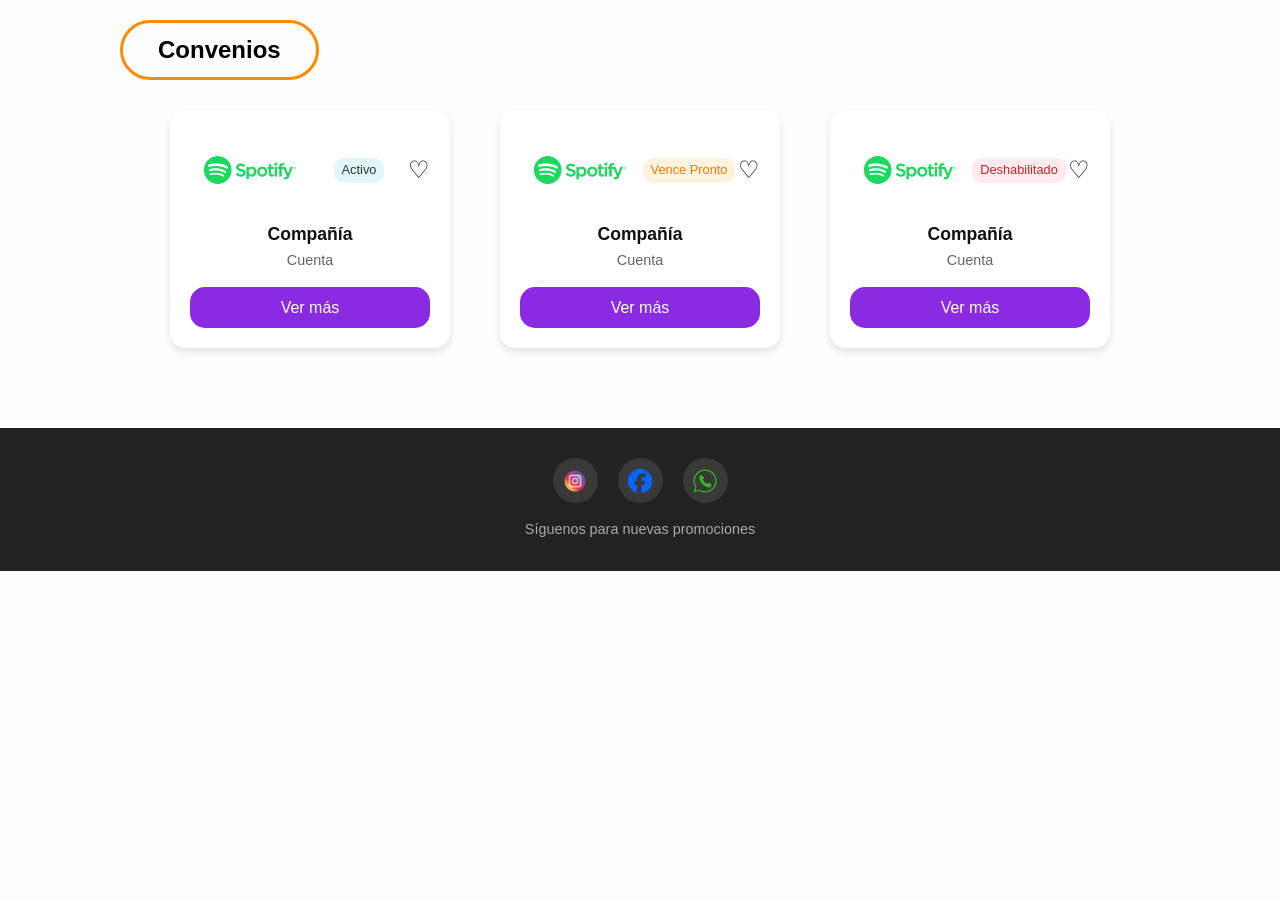
==== index.html @ 8d198040 "Estilos de convenios, tarjetas y footer" ====
<!DOCTYPE html>
<html lang="es">
<head>
  <meta charset="UTF-8">
  <meta name="viewport" content="width=device-width, initial-scale=1.0">
  <title>U-Subscriptions</title>
  <link rel="stylesheet" href="css/style.css">
</head>
<body>
    <main>

        <section class="convenios">
            <h2>Convenios</h2>

                <div class="lista-convenios">

                    <article class="tarjeta-convenio">
                        <div class="cabecera-tarjeta">
                            <img src="images/Spotify-Logo.wine.webp" alt="Spotify">
                            <span class="estado">Activo</span>
                            <button class="favorito">♡</button>
                        </div>
                        <p>Compañía</p>
                        <p>Cuenta</p>
                        <a href="#" class="boton-ver-mas">Ver más</a>
                    </article>

                    <article class="tarjeta-convenio">
                        <div class="cabecera-tarjeta">
                            <img src="images/Spotify-Logo.wine.webp" alt="Spotify">
                            <span class="estado" style="background: #fff3e0; color: #f57c00;">Vence Pronto</span>
                            <button class="favorito">♡</button>
                        </div>
                        <p>Compañía</p>
                        <p>Cuenta</p>
                        <a href="#" class="boton-ver-mas">Ver más</a>
                    </article>

            <!-- Tercera tarjeta añadida -->
                    <article class="tarjeta-convenio">
                        <div class="cabecera-tarjeta">
                            <img src="images/Spotify-Logo.wine.webp" alt="Spotify">
                            <span class="estado" style="background: #ffebee; color: #c62828;">Deshabilitado</span>
                            <button class="favorito">♡</button>
                        </div>
                        <p>Compañía</p>
                        <p>Cuenta</p>
                        <a href="#" class="boton-ver-mas">Ver más</a>
                    </article>

                 </div>
        </section>

    </main>

    <footer class="site-footer">
      <div class="social-icons">
        <a href="#" aria-label="Instagram">
          <img src="images/—Pngtree—instagram logo icon vector_3588821.png" alt="Instagram" width="24" height="24">
        </a>
        <a href="#" aria-label="Facebook">
          <img src="images/facebook-circle-logo-png.webp" alt="Facebook" width="24" height="24">
        </a>
        <a href="#" aria-label="WhatsApp">
          <img src="images/—Pngtree—whatsapp mobile app icon vector_8704828.png" alt="WhatsApp" width="24" height="24">
        </a>
      </div>
      <p class="footer-text">Síguenos para nuevas promociones</p>
    </footer>
<!-- ... resto de tu código ... -->

<script>
    document.querySelectorAll('.favorito').forEach(boton => {
        boton.addEventListener('click', function() {
            // Alternar entre corazón vacío y lleno
            if (this.innerText === '♡') {
                this.innerText = '♥';
                this.style.color = '#e91e63'; // Color rosa/rojo
            } else {
                this.innerText = '♡';
                this.style.color = 'black'; // Vuelve al color original
            }
        });
    });
</script>
</body>
</html>
---- css/style.css ----
* {
    margin: 0;
    padding: 0;
    box-sizing: border-box;
}

body {
    font-family: 'Segoe UI', Tahoma, Geneva, Verdana, sans-serif;
    background-color: #fdfdfd;
    color: #333;
    line-height: 1.6;
}

.convenios {
    max-width: 1100px;  
    margin: 0 auto;     
    padding: 20px 20px;
}

.convenios h2 {
    background: transparent;          
    color: #000;                      
    border: 3px solid #ff8c00;        
    display: inline-block;
    padding: 8px 35px;
    border-radius: 30px;              
    margin-bottom: 30px;
    margin-left: 10px;
    font-size: 1.5em;
    font-weight: bold;
}

.lista-convenios {
    display: flex;
    justify-content: center;
    gap: 50px;
    flex-wrap: wrap;
    padding: 0;
}

.tarjeta-convenio {
    background: #fff;
    padding: 20px;
    border-radius: 15px;
    box-shadow: 0 4px 6px rgba(0,0,0,0.1);
    width: 280px;            
    text-align: center;
    transition: transform 0.3s ease, box-shadow 0.3s ease;
}

.tarjeta-convenio:hover {
    transform: translateY(-5px);
    box-shadow: 0 8px 12px rgba(0,0,0,0.15);
}

.cabecera-tarjeta {
    display: flex;
    justify-content: space-between;
    align-items: center;
    margin-bottom: 10px;
}

.cabecera-tarjeta img {
    height: 30px;
}

.estado {
    font-size: 0.8em;
    padding: 2px 8px;
    border-radius: 10px;
    background: #e0f7fa;
}

.favorito {
    background: none;
    border: none;
    cursor: pointer;
    font-size: 1.5em; 
    transition: transform 0.2s ease, color 0.2s ease;
    outline: none;
}

.favorito:hover {
    transform: scale(1.2);
}

.boton-ver-mas {
    display: block;
    margin-top: 15px;
    background: #8a2be2;
    color: #fff;
    padding: 8px;
    border-radius: 15px;
    text-decoration: none;
    transition: background 0.3s ease;
}

.boton-ver-mas:hover {
    background: #6a1b9a;
}

.tarjeta-convenio .cabecera-tarjeta img {
    height: 80px !important;
    width: auto !important;
    max-width: 120px !important;
}

.convenios-botones {
    display: flex;
    gap: 10px;
    margin-bottom: 15px;
}

.convenios-botones button {
    background: #f0f0f0;
    border: none;
    padding: 6px 12px;
    border-radius: 10px;
    cursor: pointer;
    font-size: 0.9em;
    transition: background 0.2s;
}

.convenios-botones button:hover {
    background: #e0e0e0;
}

.convenios-contenido img {
    width: 100%;
    height: 120px;
    object-fit: cover;
    border-radius: 10px;
    margin-bottom: 10px;
    background: #f9f9f9;
}

.site-footer {
    background: #222;
    color: #fff;
    text-align: center;
    padding: 30px 20px;
    margin-top: 60px;
}

.social-icons {
    display: flex;
    justify-content: center;
    gap: 20px;
    margin-bottom: 15px;
}

.social-icons a {
    background: rgba(255, 255, 255, 0.1);
    width: 45px;
    height: 45px;
    border-radius: 50%;
    display: flex;
    align-items: center;
    justify-content: center;
    transition: background 0.3s ease, transform 0.2s ease;
}

.social-icons a:hover {
    background: #8a2be2;
    transform: translateY(-3px);
}

.social-icons img {
    width: 24px;
    height: 24px;
}

.footer-text {
    color: #aaa;
    font-size: 0.9em;
}

.tarjeta-convenio p:nth-of-type(1) {
    font-weight: 700;       
    font-size: 1.1em;       
    color: #111;            
    margin-top: 10px;
}

.tarjeta-convenio p:nth-of-type(2) {
    font-weight: 400;      
    font-size: 0.9em;       
    color: #666;            
    margin-bottom: 15px;
}
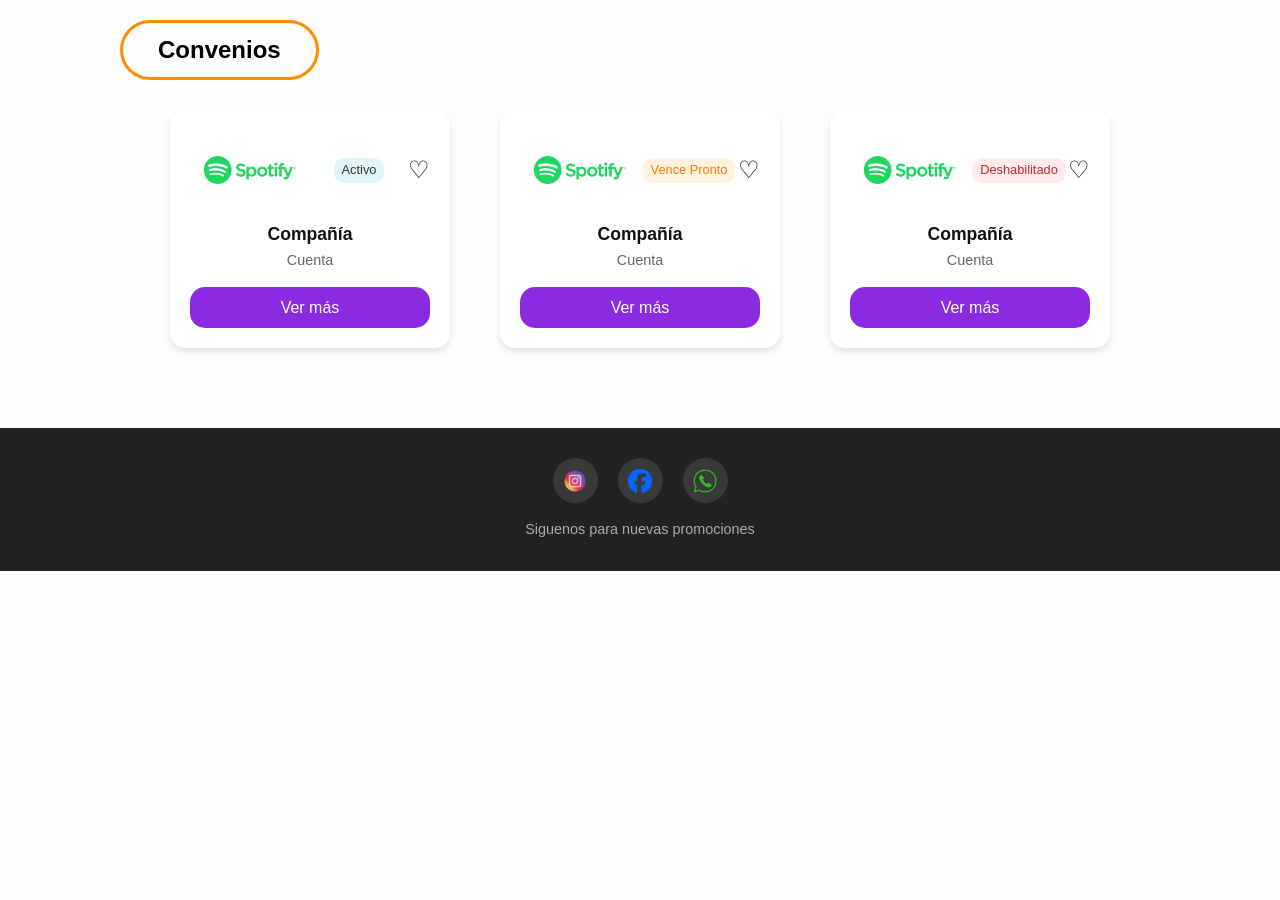
==== commit 57632f60: "Actualiza estilos de convenios, tarjetas y footer" ====
--- a/index.html
+++ b/index.html
@@ -65,20 +65,18 @@
           <img src="images/—Pngtree—whatsapp mobile app icon vector_8704828.png" alt="WhatsApp" width="24" height="24">
         </a>
       </div>
-      <p class="footer-text">Síguenos para nuevas promociones</p>
+      <p class="footer-text">Siguenos para nuevas promociones</p>
     </footer>
-<!-- ... resto de tu código ... -->
 
 <script>
     document.querySelectorAll('.favorito').forEach(boton => {
         boton.addEventListener('click', function() {
-            // Alternar entre corazón vacío y lleno
             if (this.innerText === '♡') {
                 this.innerText = '♥';
-                this.style.color = '#e91e63'; // Color rosa/rojo
+                this.style.color = '#e91e63'; 
             } else {
                 this.innerText = '♡';
-                this.style.color = 'black'; // Vuelve al color original
+                this.style.color = 'black'; 
             }
         });
     });
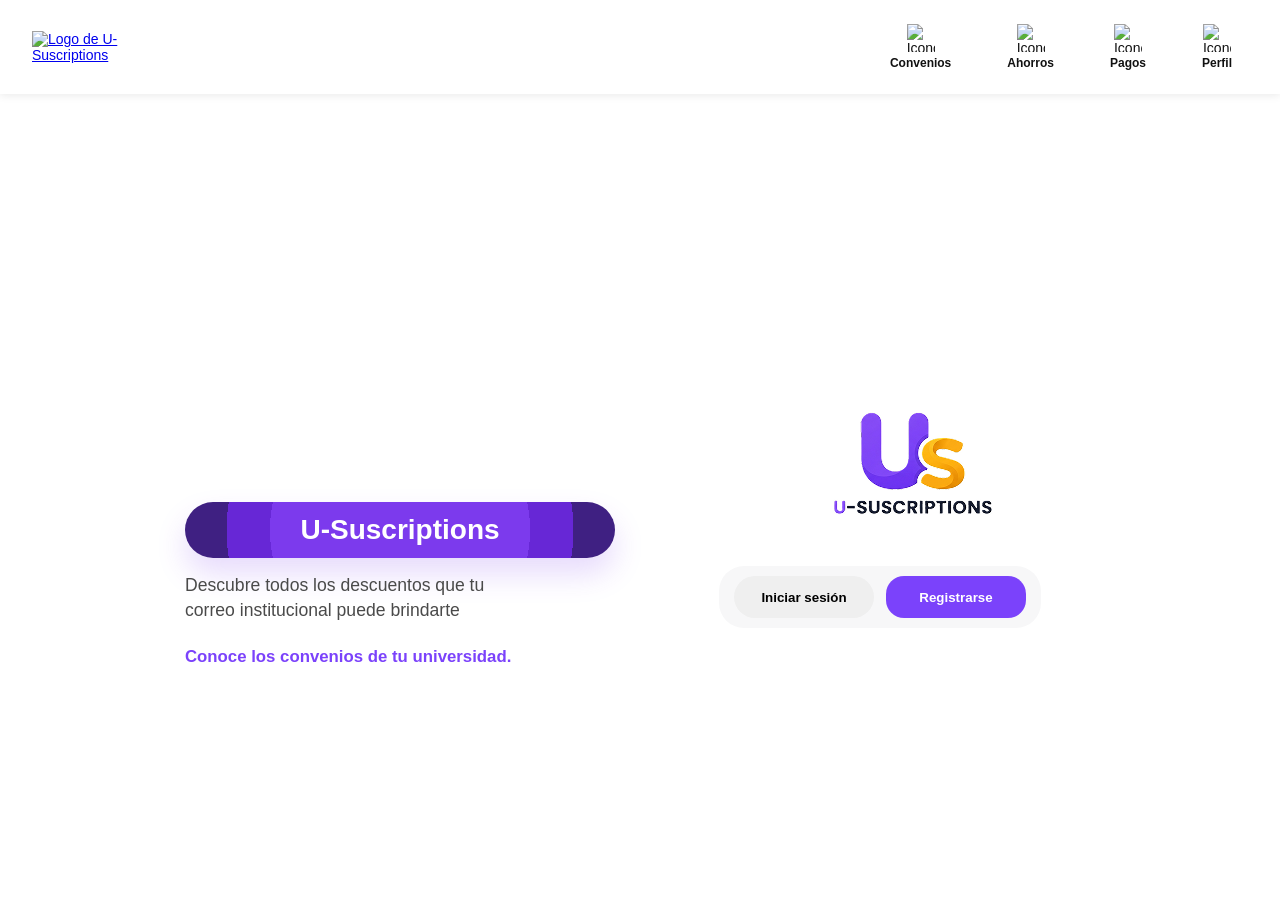
==== commit 40e909e4: "correccion de archivo login a index para despliegue correcto" ====
--- a/index.html
+++ b/index.html
@@ -1,85 +1,244 @@
 <!DOCTYPE html>
 <html lang="es">
 <head>
-  <meta charset="UTF-8">
-  <meta name="viewport" content="width=device-width, initial-scale=1.0">
-  <title>U-Subscriptions</title>
-  <link rel="stylesheet" href="css/style.css">
+    <meta charset="UTF-8">
+    <meta name="viewport" content="width=device-width, initial-scale=1.0">
+    <title>U-Subscriptions - Inicio</title>
+    <link rel="preconnect" href="https://fonts.googleapis.com">
+    <link rel="preconnect" href="https://fonts.gstatic.com" crossorigin>
+    <link href="https://fonts.googleapis.com/css2?family=Outfit:wght@400;500;600;700&display=swap" rel="stylesheet">
+    <link rel="stylesheet" href="https://cdnjs.cloudflare.com/ajax/libs/font-awesome/6.5.1/css/all.min.css">
+    <link rel="stylesheet" href="css/components.css">
+    <link rel="stylesheet" href="css/login.css">
 </head>
 <body>
-    <main>
-
-        <section class="convenios">
-            <h2>Convenios</h2>
-
-                <div class="lista-convenios">
-
-                    <article class="tarjeta-convenio">
-                        <div class="cabecera-tarjeta">
-                            <img src="images/Spotify-Logo.wine.webp" alt="Spotify">
-                            <span class="estado">Activo</span>
-                            <button class="favorito">♡</button>
+
+    <header>
+        <div class="logo">
+        <a href="index.html">
+        <img src="images/logo.png" alt="Logo de U-Suscriptions">
+        </a>
+    </div>
+
+        <nav aria-label="Navegación principal">
+        <ul>
+            <li>
+            <a href="pages/buscar-convenios.html">
+                <img src="images/iconos/icono-buscar.png" alt="Icono de convenios">
+                <span>Convenios</span>
+            </a>
+            </li>
+
+            <li>
+            <a href="pages/panel_ahorro.html">
+                <img src="images/iconos/icono-ahorro.png" alt="Icono de ahorros">
+                <span>Ahorros</span>
+            </a>
+            </li>
+            <li>
+            <a href="pages/pagos.html">
+                <img src="images/iconos/icono-pagos.png" alt="Icono de pagos">
+                <span>Pagos</span>
+            </a>
+            </li>
+            <li>
+            <a href="pages/perfil.html">
+                <img src="images/iconos/icono-perfil.png" alt="Icono de perfil">
+                <span>Perfil</span>
+            </a>
+            </li>
+        </ul>
+        </nav>
+    </header>
+
+
+    <main class="hero-container" id="heroContainer">
+        
+        <div class="animated-logo-wrapper" id="animatedLogo">
+            <img src="images/u-subs-logo 1.png" alt="U-Subscriptions Logo" class="moving-logo">
+        </div>
+
+        <section class="hero-left">
+            <div class="logo-placeholder-left"></div> 
+            <h1>U-Suscriptions</h1>
+            <p class="hero-description">
+                Descubre todos los descuentos que tu correo institucional puede brindarte
+            </p>
+            <p class="hero-highlight">
+                Conoce los convenios de tu universidad.
+            </p>
+        </section>
+
+        <section class="hero-right">
+            
+            <div class="initial-actions" id="initialActions">
+                <div class="logo-placeholder-right"></div> 
+                <div class="actions-pill-container">
+                    <button type="button"  id="btnShowLogin">Iniciar sesión</button>
+                    <button type="button" class="btn-solid-purple" id="btnShowRegister">Registrarse</button>
+                </div>
+            </div>
+
+            <div class="form-card hidden" id="loginFormCard">
+                <div class="card-header">
+                    <h2>Inicia Sesión</h2>
+                    <button type="button" class="btn-close close-to-initial" title="Volver">
+                        <i class="fa-solid fa-xmark"></i>
+                    </button>
+                </div>
+                <p class="subtitle">Ingresa tus datos para continuar</p>
+
+                <form action="#" method="POST" class="dynamic-form">
+                    <div class="form-group">
+                        <label for="login-email">Correo Institucional</label>
+                        <input type="email" id="login-email" placeholder="Ej. nombre@ejemplo.com" required>
+                    </div>
+
+                    <div class="form-group">
+                        <label for="login-password">Contraseña</label>
+                        <div class="input-password-wrapper">
+                            <input type="password" id="login-password" placeholder="••••••••" required>
+                            <i class="fa-regular fa-eye-slash toggle-password" data-target="login-password"></i>
                         </div>
-                        <p>Compañía</p>
-                        <p>Cuenta</p>
-                        <a href="#" class="boton-ver-mas">Ver más</a>
-                    </article>
-
-                    <article class="tarjeta-convenio">
-                        <div class="cabecera-tarjeta">
-                            <img src="images/Spotify-Logo.wine.webp" alt="Spotify">
-                            <span class="estado" style="background: #fff3e0; color: #f57c00;">Vence Pronto</span>
-                            <button class="favorito">♡</button>
+                    </div>
+
+                    <div class="switch-prompt">
+                        ¿No tienes una cuenta aún? <a href="#" id="linkToRegister">Regístrate</a>
+                    </div>
+
+                    <div class="form-action">
+                        <button type="submit" class="btn-submit">Entrar</button>
+                    </div>
+                </form>
+            </div>
+
+            <div class="form-card hidden" id="registerFormCard">
+                <div class="card-header">
+                    <h2>Crea tu Cuenta</h2>
+                    <button type="button" class="btn-close close-to-initial" title="Volver">
+                        <i class="fa-solid fa-xmark"></i>
+                    </button>
+                </div>
+                <p class="subtitle">Ingresa tus datos para comenzar</p>
+
+                <form action="#" method="POST" class="dynamic-form">
+                    
+                    <div class="form-group">
+                        <label for="fullname">Nombre y Apellido</label>
+                        <input type="text" id="fullname" placeholder="Ej. Maria Lopez">
+                    </div>
+
+                    <div class="form-group error" id="register-email-group">
+                        <label for="register-email">Correo Institucional</label>
+                        <input type="email" id="register-email" placeholder="Ej. nombre@ejemplo.com">
+                        <span class="error-text">
+                            <i class="fa-solid fa-circle-exclamation"></i> Este campo es obligatorio
+                        </span>
+                    </div>
+
+                    <div class="form-group">
+                        <label for="reg-password">Contraseña</label>
+                        <div class="input-password-wrapper">
+                            <input type="password" id="reg-password" placeholder="••••••••">
+                            <i class="fa-regular fa-eye-slash toggle-password" data-target="reg-password"></i>
                         </div>
-                        <p>Compañía</p>
-                        <p>Cuenta</p>
-                        <a href="#" class="boton-ver-mas">Ver más</a>
-                    </article>
-
-            <!-- Tercera tarjeta añadida -->
-                    <article class="tarjeta-convenio">
-                        <div class="cabecera-tarjeta">
-                            <img src="images/Spotify-Logo.wine.webp" alt="Spotify">
-                            <span class="estado" style="background: #ffebee; color: #c62828;">Deshabilitado</span>
-                            <button class="favorito">♡</button>
+                        <span class="field-hint">Mínimo 8 caracteres, incluya una mayúscula y un número</span>
+                    </div>
+
+                    <div class="form-group">
+                        <label for="confirm-password">Confirmar contraseña</label>
+                        <div class="input-password-wrapper">
+                            <input type="password" id="confirm-password" placeholder="••••••••">
+                            <i class="fa-regular fa-eye-slash toggle-password" data-target="confirm-password"></i>
                         </div>
-                        <p>Compañía</p>
-                        <p>Cuenta</p>
-                        <a href="#" class="boton-ver-mas">Ver más</a>
-                    </article>
-
-                 </div>
+                    </div>
+
+                    <div class="switch-prompt">
+                        ¿Ya tienes una cuenta? <a href="#" id="linkToLogin">Inicia Sesión</a>
+                    </div>
+
+                    <div class="form-action">
+                        <button type="submit" class="btn-submit">Crear Cuenta</button>
+                    </div>
+
+                </form>
+            </div>
+
         </section>
 
     </main>
 
-    <footer class="site-footer">
-      <div class="social-icons">
-        <a href="#" aria-label="Instagram">
-          <img src="images/—Pngtree—instagram logo icon vector_3588821.png" alt="Instagram" width="24" height="24">
-        </a>
-        <a href="#" aria-label="Facebook">
-          <img src="images/facebook-circle-logo-png.webp" alt="Facebook" width="24" height="24">
-        </a>
-        <a href="#" aria-label="WhatsApp">
-          <img src="images/—Pngtree—whatsapp mobile app icon vector_8704828.png" alt="WhatsApp" width="24" height="24">
-        </a>
-      </div>
-      <p class="footer-text">Siguenos para nuevas promociones</p>
-    </footer>
-
-<script>
-    document.querySelectorAll('.favorito').forEach(boton => {
-        boton.addEventListener('click', function() {
-            if (this.innerText === '♡') {
-                this.innerText = '♥';
-                this.style.color = '#e91e63'; 
-            } else {
-                this.innerText = '♡';
-                this.style.color = 'black'; 
+        <script>
+            const heroContainer = document.getElementById('heroContainer');
+            const initialActions = document.getElementById('initialActions');
+            const loginFormCard = document.getElementById('loginFormCard');
+            const registerFormCard = document.getElementById('registerFormCard');
+
+            const btnShowLogin = document.getElementById('btnShowLogin');
+            const btnShowRegister = document.getElementById('btnShowRegister');
+            const linkToRegister = document.getElementById('linkToRegister');
+            const linkToLogin = document.getElementById('linkToLogin');
+            const closeButtons = document.querySelectorAll('.close-to-initial');
+
+            const registerForm = registerFormCard.querySelector('form');
+
+            function openForm(formToShow) {
+                heroContainer.classList.add('shift-left');
+                initialActions.classList.add('hidden');
+                
+                loginFormCard.classList.add('hidden');
+                registerFormCard.classList.add('hidden');
+                formToShow.classList.remove('hidden');
             }
-        });
-    });
-</script>
+
+            function resetToInitial() {
+                heroContainer.classList.remove('shift-left');
+                loginFormCard.classList.add('hidden');
+                registerFormCard.classList.add('hidden');
+                initialActions.classList.remove('hidden');
+            }
+
+            btnShowLogin.addEventListener('click', () => openForm(loginFormCard));
+            btnShowRegister.addEventListener('click', () => openForm(registerFormCard));
+            linkToRegister.addEventListener('click', (e) => { e.preventDefault(); openForm(registerFormCard); });
+            linkToLogin.addEventListener('click', (e) => { e.preventDefault(); openForm(loginFormCard); });
+
+            closeButtons.forEach(btn => {
+                btn.addEventListener('click', resetToInitial);
+            });
+
+            registerForm.addEventListener('submit', (e) => {
+                e.preventDefault(); 
+                
+
+                registerForm.reset();
+
+                resetToInitial();
+            });
+
+            const regEmailInput = document.getElementById('register-email');
+            const regEmailGroup = document.getElementById('register-email-group');
+
+            regEmailInput.addEventListener('input', () => {
+                if (regEmailInput.value.trim() !== '') {
+                    regEmailGroup.classList.remove('error');
+                } else {
+                    regEmailGroup.classList.add('error');
+                }
+            });
+
+            const togglePasswordIcons = document.querySelectorAll('.toggle-password');
+            togglePasswordIcons.forEach(icon => {
+                icon.addEventListener('click', () => {
+                    const targetId = icon.getAttribute('data-target');
+                    const passwordInput = document.getElementById(targetId);
+                    const type = passwordInput.getAttribute('type') === 'password' ? 'text' : 'password';
+                    passwordInput.setAttribute('type', type);
+                    icon.classList.toggle('fa-eye');
+                    icon.classList.toggle('fa-eye-slash');
+                });
+            });
+        </script>
+
 </body>
 </html>
--- a/css/components.css
+++ b/css/components.css
@@ -0,0 +1,327 @@
+:root {
+  --color-primary: #7C3AED;
+  --color-primary-dark: #6D28D9;
+  --color-primary-light: #C3A5F8;
+  --color-accent: #F59E0B;
+  --color-accent-light: #FFCC77;
+  --color-white: #FFFFFF;
+  --color-text-dark: #111111;
+  --color-text-muted: #666666;
+  --color-disabled: #e0e0e0;
+  --color-text-disabled: #9e9e9e;
+  --color-border: #E2E8F0;
+  --color-bg: #F8FAFC;
+
+  --font-family-base: 'Outfit', -apple-system, BlinkMacSystemFont, 'Segoe UI', Roboto, sans-serif;
+  --font-size-sm: 0.75rem;
+  --font-size-base: 0.875rem;
+  --font-size-lg: 1rem;
+  --font-weight-regular: 400;
+  --font-weight-bold: 700;
+
+  --spacing-xs: 0.25rem;
+  --spacing-sm: 0.5rem;
+  --spacing-md: 1rem;
+  --spacing-lg: 1.5rem;
+  --spacing-xl: 2rem;
+
+  --radius-sm: 8px;
+  --radius-md: 16px;
+  --radius-lg: 24px;
+  --radius-pill: 50px;
+
+  --transition-fast: 0.2s ease;
+  --shadow-sm: 0 2px 8px rgba(0, 0, 0, 0.08);
+}
+
+/* Estilos de pagina general */
+* {
+  box-sizing: border-box;
+  margin: 0;
+  padding: 0;
+}
+
+body {
+  margin: 0;
+  font-family: var(--font-family-base);
+  font-size: var(--font-size-base);
+  color: var(--color-text-dark);
+  background-color: #f8f8fb;
+}
+
+/* Titulos, subtitulos */
+h1 {
+  margin: 0;
+  padding: 0.75rem 2rem;
+  border-radius: 999px;
+  background: radial-gradient(circle, var(--color-primary) 60%, rgba(103, 39, 214, 1) 60%, rgba(103, 39, 214, 1) 80%, rgb(63, 32, 130) 80%);
+  color: #FFFFFF !important; /* Fuerza el color blanco del texto */
+  font-size: 1.75rem;
+  font-weight: var(--font-weight-bold);
+  text-align: center;
+  box-shadow: 0 16px 30px rgba(124, 58, 237, 0.18);
+}
+
+h2 {
+  align-self: center;
+  padding: 0.75rem 1.5rem;
+  border-radius: 999px;
+  border: 2px solid var(--color-accent);
+  color: var(--color-text-dark);
+  font-weight: var(--font-weight-bold);
+  font-size: 1.5rem;
+  line-height: 1.2;
+  background: rgba(245, 158, 11, 0.08);
+  justify-self: center;
+  margin: 0;
+}
+
+/* Elementos pagina */
+header {
+  width: 100%;
+  max-width: 100%;
+  display: flex;
+  align-items: center;
+  justify-content: space-between;
+  padding: var(--spacing-md) var(--spacing-xl);
+  background-color: var(--color-white);
+  border-radius: 0;
+  box-shadow: var(--shadow-sm);
+  box-sizing: border-box;
+}
+
+.logo img,
+.logo-desktop img {
+  max-width: 140px;
+  height: auto;
+  max-height: 45px;
+  object-fit: contain;
+}
+
+nav ul {
+  display: flex;
+  flex-direction: row;
+  align-items: center;
+  gap: var(--spacing-lg);
+  list-style: none;
+  margin: 0;
+  padding: 0;
+}
+
+nav a {
+  display: flex;
+  flex-direction: column;
+  align-items: center;
+  justify-content: center;
+  text-decoration: none;
+  padding: var(--spacing-sm) var(--spacing-md);
+  border-radius: var(--radius-md);
+  color: var(--color-text-dark);
+  transition: background-color var(--transition-fast), color var(--transition-fast), transform var(--transition-fast);
+}
+
+nav a img {
+  width: 28px;
+  height: 28px;
+  object-fit: contain;
+  margin-bottom: var(--spacing-xs);
+}
+
+nav a span {
+  font-size: var(--font-size-sm);
+  font-weight: var(--font-weight-bold);
+  text-align: center;
+}
+
+nav a:hover,
+nav a.active,
+nav a:focus-visible {
+  background-color: var(--color-primary-light);
+  color: var(--color-primary);
+}
+
+nav a:focus-visible {
+  outline: 2px solid var(--color-primary);
+  outline-offset: 2px;
+}
+
+nav a.disabled,
+nav a[aria-disabled="true"] {
+  color: var(--color-text-disabled);
+  background-color: transparent;
+  cursor: not-allowed;
+  pointer-events: none;
+  opacity: 0.6;
+}
+
+nav a.disabled img,
+nav a[aria-disabled="true"] img {
+  filter: grayscale(100%);
+}
+
+/* Navegación móvil inferior */
+.nav-mobile-bottom {
+  display: none;
+}
+
+@media (max-width: 767px) {
+  header nav {
+    display: none !important;
+  }
+
+  .nav-mobile-bottom {
+    display: block;
+    position: fixed;
+    bottom: 0;
+    left: 0;
+    right: 0;
+    background-color: var(--color-white);
+    box-shadow: 0 -2px 10px rgba(0, 0, 0, 0.1);
+    z-index: 1000;
+    padding: 0.4rem 0;
+  }
+
+  .nav-mobile-bottom ul {
+    display: flex;
+    justify-content: space-around;
+    align-items: center;
+    list-style: none;
+    margin: 0;
+    padding: 0;
+  }
+
+  .nav-mobile-bottom a {
+    display: flex;
+    flex-direction: column;
+    align-items: center;
+    text-decoration: none;
+    color: var(--color-text-dark);
+    font-size: 0.65rem;
+    font-weight: bold;
+  }
+
+  .nav-mobile-bottom a.active {
+    color: var(--color-primary);
+  }
+
+  .nav-mobile-bottom img {
+    width: 22px;
+    height: 22px;
+    object-fit: contain;
+  }
+
+  .img-logo-nav {
+    width: 26px !important;
+    height: 26px !important;
+  }
+}
+
+/* Footer */
+footer {
+  display: flex;
+  flex-direction: column;
+  align-items: center;
+  background: linear-gradient(180deg, #15121a 0%, #24182f 100%);
+  color: var(--color-white);
+  padding: 2.25rem 1.25rem;
+  border-top: 1px solid rgba(255, 255, 255, 0.04);
+}
+
+.site-footer .footer-inner {
+  width: 100%;
+  max-width: 1100px;
+  margin: 0 auto;
+  display: grid;
+  grid-template-columns: repeat(3, 1fr);
+  gap: 1.25rem;
+  align-items: start;
+}
+
+.site-footer .footer-col {
+  display: flex;
+  flex-direction: column;
+  gap: 0.6rem;
+}
+
+.site-footer h4 {
+  margin: 0 0 0.35rem 0;
+  color: var(--color-white);
+  font-size: 1rem;
+  font-weight: var(--font-weight-bold);
+}
+
+.site-footer p,
+.site-footer a {
+  margin: 0;
+  color: rgba(255, 255, 255, 0.85);
+  font-size: 0.95rem;
+  text-decoration: none;
+}
+
+.site-footer .social-icons {
+  display: flex;
+  gap: 12px;
+  align-items: center;
+}
+
+.site-footer .social-icons a {
+  background: rgba(255, 255, 255, 0.06);
+  width: 44px;
+  height: 44px;
+  border-radius: 999px;
+  display: grid;
+  place-items: center;
+  transition: transform 0.18s ease, background 0.18s ease;
+}
+
+.site-footer .social-icons a:hover {
+  background: var(--color-primary);
+  transform: translateY(-3px) scale(1.02);
+}
+
+.site-footer .footer-bottom {
+  margin-top: 1.25rem;
+  text-align: center;
+  font-size: 0.9rem;
+  color: rgba(255, 255, 255, 0.65);
+}
+
+/* Botones */
+button {
+  min-width: 140px;
+  height: 42px;
+  border: none;
+  border-radius: 999px;
+  cursor: pointer;
+  font-weight: var(--font-weight-bold);
+  transition: transform var(--transition-fast), box-shadow var(--transition-fast), background-color var(--transition-fast);
+}
+
+button:hover {
+  transform: translateY(-1px);
+}
+
+.button-primary {
+  background-color: var(--color-primary);
+  color: var(--color-white);
+  box-shadow: 0 6px 0 rgba(124, 58, 237, 0.25);
+}
+
+.button-secondary {
+  background-color: var(--color-white);
+  border: 2px solid var(--color-accent);
+  color: var(--color-accent);
+  box-shadow: 0 6px 0 rgba(245, 158, 11, 0.18);
+}
+
+.button-secondary:hover {
+  background-color: var(--color-accent);
+  color: var(--color-white);
+}
+
+/* Tarjetas general */
+.card {
+  background-color: var(--color-white);
+  border-radius: var(--radius-lg);
+  box-shadow: 0 12px 30px rgba(0, 0, 0, 0.08);
+}
--- a/css/login.css
+++ b/css/login.css
@@ -0,0 +1,408 @@
+:root {
+    --purple-main: #7b42fb;
+    --purple-dark: #622ad8;
+    --purple-light: #e8ddff;
+    --purple-input: #cbb4fc;
+    --purple-border-card: #a882fc;
+    --error-red: #d93025;
+    --text-dark: #212121;
+    --text-muted: #666666;
+    --bg-white: #ffffff;
+}
+
+
+body {
+    font-family: 'Segoe UI', Tahoma, Geneva, Verdana, sans-serif;
+    background-color: var(--bg-white);
+    color: var(--text-dark);
+    min-height: 100vh;
+    display: flex;
+    flex-direction: column;
+    align-items: center;
+    margin: 0;
+    padding: 0;
+}
+
+.hidden {
+    display: none !important;
+}
+
+.top-nav {
+    display: flex;
+    gap: 20px;
+    margin-bottom: 30px;
+}
+
+.nav-pill {
+    text-decoration: none;
+    color: #000;
+    font-weight: 700;
+    font-size: 0.9rem;
+    padding: 10px 24px;
+    border: 1.5px solid #d0d0d0;
+    border-radius: 20px;
+    transition: all 0.25s ease;
+}
+
+.nav-pill.active {
+    background-color: var(--purple-light);
+    border-color: transparent;
+    color: var(--purple-main);
+}
+
+.nav-pill:hover {
+    border-color: var(--purple-main);
+    color: var(--purple-main);
+}
+
+.hero-container {
+    position: relative;
+    display: grid;
+    grid-template-columns: 1fr 1fr;
+    max-width: 950px;
+    width: 100%;
+    align-items: center;
+    gap: 50px;
+    margin: auto;
+    padding: 30px 20px;
+    box-sizing: border-box;
+}
+
+.animated-logo-wrapper {
+    position: absolute;
+    right: 120px; 
+    top: 175px;
+    z-index: 10;
+    transition: transform 0.65s cubic-bezier(0.34, 1.4, 0.64, 1);
+    transform-origin: center center;
+}
+
+.moving-logo {
+    max-width: 170px;
+    width: 100%;
+    height: auto;
+    display: block;
+}
+
+.hero-container.shift-left .animated-logo-wrapper {
+    transform: translate(-570px, -150px) scale(1.80);
+}
+
+.hero-left {
+    display: flex;
+    flex-direction: column;
+    gap: 15px;
+    padding-top: 60px; 
+}
+
+.logo-placeholder-left {
+    height: 100px; 
+}
+
+.brand-title {
+    font-size: 2.2rem;
+    font-weight: 800;
+    color: #1a1a1a;
+}
+
+.hero-description {
+    font-size: 1.1rem;
+    color: #4a4a4a;
+    line-height: 1.4;
+    max-width: 320px;
+}
+
+.hero-highlight {
+    color: var(--purple-main);
+    font-weight: 700;
+    font-size: 1.05rem;
+    margin-top: 10px;
+}
+
+.hero-right {
+    display: flex;
+    justify-content: center;
+    align-items: center;
+    min-height: 480px;
+}
+
+.initial-actions {
+    display: flex;
+    flex-direction: column;
+    align-items: center;
+    gap: 20px;
+}
+
+.logo-placeholder-right {
+    height: 180px; 
+}
+
+.actions-pill-container {
+    background-color: #f7f7f8;
+    padding: 10px 15px;
+    border-radius: 25px;
+    display: flex;
+    gap: 12px;
+    align-items: center;
+}
+
+.btn-outline-purple {
+    background: transparent;
+    border: 1.5px solid var(--purple-main);
+    color: var(--purple-main);
+    font-weight: 700;
+    padding: 8px 22px;
+    border-radius: 18px;
+    cursor: pointer;
+    transition: all 0.25s ease;
+}
+
+.btn-outline-purple:hover {
+    background-color: var(--purple-main);
+    color: white;
+}
+
+.btn-solid-purple {
+    background-color: var(--purple-main);
+    border: none;
+    color: white;
+    font-weight: 700;
+    padding: 9px 23px;
+    border-radius: 18px;
+    cursor: pointer;
+    transition: background-color 0.25s ease;
+}
+
+.btn-solid-purple:hover {
+    background-color: var(--purple-dark);
+}
+
+
+.form-card {
+    border: 2.5px solid var(--purple-border-card);
+    border-radius: 35px;
+    padding: 30px 35px;
+    background-color: var(--bg-white);
+    width: 100%;
+    max-width: 400px;
+    box-shadow: 0 4px 15px rgba(123, 66, 251, 0.08);
+    animation: fadeIn 0.4s ease-in-out;
+}
+
+.card-header {
+    display: flex;
+    justify-content: space-between;
+    align-items: center;
+}
+
+.card-header h2 {
+    font-size: 1.4rem;
+    font-weight: 700;
+}
+
+.btn-close {
+    background: none;
+    border: none;
+    font-size: 1.2rem;
+    color: #888;
+    cursor: pointer;
+}
+
+.btn-close:hover {
+    color: var(--purple-main);
+}
+
+.subtitle {
+    font-size: 0.85rem;
+    color: #666;
+    margin-bottom: 20px;
+}
+
+.dynamic-form {
+    display: flex;
+    flex-direction: column;
+    gap: 12px;
+}
+
+.form-group {
+    display: flex;
+    flex-direction: column;
+    gap: 4px;
+}
+
+.form-group label {
+    font-size: 0.8rem;
+    font-weight: 700;
+}
+
+input[type="text"],
+input[type="email"],
+input[type="password"] {
+    width: 100%;
+    background-color: var(--purple-input);
+    border: 1.5px solid transparent;
+    border-radius: 18px;
+    padding: 8px 15px;
+    font-size: 0.85rem;
+    outline: none;
+}
+
+input:focus {
+    border-color: var(--purple-main);
+    box-shadow: 0 0 0 3px rgba(123, 66, 251, 0.2);
+}
+
+.input-password-wrapper {
+    position: relative;
+    display: flex;
+    align-items: center;
+}
+
+.input-password-wrapper input {
+    padding-right: 38px;
+}
+
+.toggle-password {
+    position: absolute;
+    right: 12px;
+    color: #444;
+    cursor: pointer;
+}
+
+.field-hint {
+    font-size: 0.65rem;
+    color: var(--text-muted);
+}
+
+.switch-prompt {
+    font-size: 0.8rem;
+    text-align: center;
+    margin-top: 4px;
+}
+
+.switch-prompt a {
+    color: var(--purple-main);
+    font-weight: 700;
+    text-decoration: underline;
+}
+
+.error-text {
+    display: none;
+    font-size: 0.7rem;
+    color: var(--error-red);
+    align-items: center;
+    gap: 4px;
+    font-weight: 600;
+}
+
+.form-group.error .error-text {
+    display: flex;
+}
+
+.form-group.error input {
+    border-color: var(--error-red) !important;
+    background-color: #fce8e6;
+}
+
+.form-action {
+    display: flex;
+    justify-content: center;
+    margin-top: 10px;
+}
+
+.btn-submit {
+    background-color: var(--purple-main);
+    color: white;
+    border: none;
+    border-radius: 20px;
+    padding: 9px 32px;
+    font-weight: 700;
+    cursor: pointer;
+    transition: background-color 0.2s ease;
+}
+
+.btn-submit:hover {
+    background-color: var(--purple-dark);
+}
+
+@keyframes fadeIn {
+    from { opacity: 0; transform: translateY(10px); }
+    to { opacity: 1; transform: translateY(0); }
+}
+
+
+@media (max-width: 900px) {
+    .hero-container {
+        grid-template-columns: 1fr;
+        gap: 30px;
+        text-align: center;
+    }
+
+    .hero-left {
+        padding-top: 0;
+        align-items: center;
+    }
+
+    .hero-description {
+        max-width: 100%;
+    }
+
+    .animated-logo-wrapper {
+        position: static;
+        margin: 0 auto;
+    }
+
+    .hero-container.shift-left .animated-logo-wrapper {
+        transform: scale(1.2); 
+    }
+
+    .logo-placeholder-left,
+    .logo-placeholder-right {
+        display: none; 
+    }
+
+    .hero-right {
+        min-height: auto;
+    }
+}
+
+/* Móviles */
+@media (max-width: 600px) {
+    body {
+        padding: 15px 10px;
+    }
+
+    .top-nav {
+        width: 100%;
+        justify-content: center;
+        gap: 10px;
+    }
+
+    .nav-pill {
+        padding: 8px 16px;
+        font-size: 0.8rem;
+    }
+
+    .brand-title {
+        font-size: 1.75rem;
+    }
+
+    .hero-description {
+        font-size: 0.95rem;
+    }
+
+    .actions-pill-container {
+        flex-direction: column;
+        width: 100%;
+    }
+
+    .btn-outline-purple,
+    .btn-solid-purple {
+        width: 100%;
+    }
+
+    .form-card {
+        padding: 20px;
+        border-radius: 25px;
+    }
+}
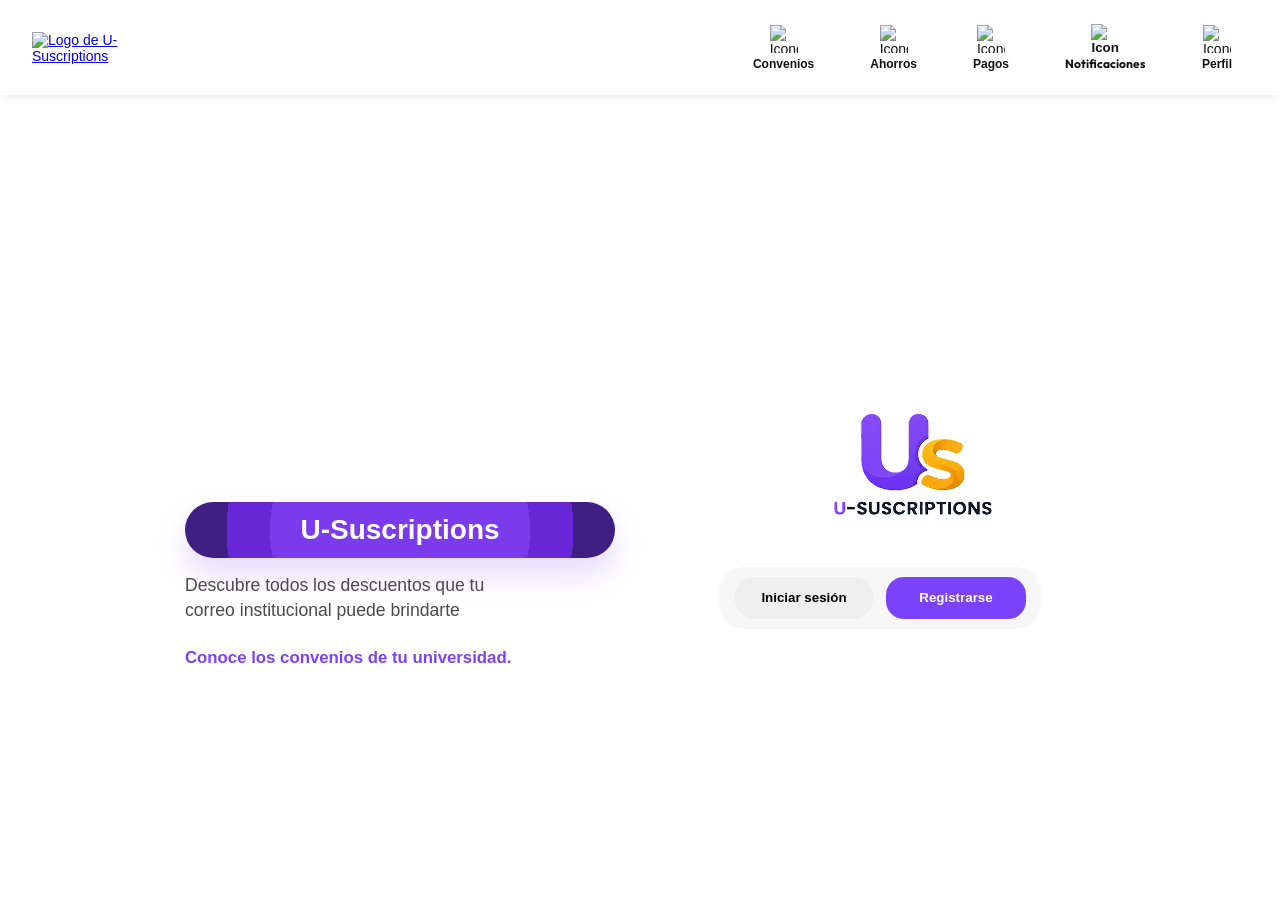
==== commit c4f86ccb: "Implementacion de notificaciones en todas las pantallas, corecion ligera de grid en pagos.html" ====
--- a/index.html
+++ b/index.html
@@ -41,6 +41,11 @@
                 <span>Pagos</span>
             </a>
             </li>
+
+            <button id="menu-Notificaciones">
+                <img src="images/iconos/icono-notificaciones.png" alt="Icono de pagos">
+                <span>Notificaciones</span>
+            </button>
             <li>
             <a href="pages/perfil.html">
                 <img src="images/iconos/icono-perfil.png" alt="Icono de perfil">
@@ -167,7 +172,7 @@
         </section>
 
     </main>
-
+        <script src="js/notificaciones.js"></script>
         <script>
             const heroContainer = document.getElementById('heroContainer');
             const initialActions = document.getElementById('initialActions');
--- a/css/components.css
+++ b/css/components.css
@@ -133,6 +133,8 @@
   text-align: center;
 }
 
+
+
 nav a:hover,
 nav a.active,
 nav a:focus-visible {
@@ -157,6 +159,203 @@
 nav a.disabled img,
 nav a[aria-disabled="true"] img {
   filter: grayscale(100%);
+}
+
+
+/* Asegura posicionamiento para que el panel se despliegue relativo al header */
+header {
+  position: relative;
+}
+
+/* Reset de estilos específicos para el botón del menú de Notificaciones */
+nav button#menu-Notificaciones {
+  background: transparent;
+  border: none;
+  outline: none;
+  box-shadow: none;
+  min-width: unset; /* Quita los 140px del botón general */
+  height: auto;     /* Quita los 42px del botón general */
+  font-family: inherit;
+  cursor: pointer;
+  display: flex;
+  flex-direction: column;
+  align-items: center;
+  justify-content: center;
+  padding: var(--spacing-sm) var(--spacing-md);
+  border-radius: var(--radius-md);
+  color: var(--color-text-dark);
+  transition: background-color var(--transition-fast), color var(--transition-fast);
+}
+
+nav button#menu-Notificaciones img {
+  width: 28px;
+  height: 28px;
+  object-fit: contain;
+  margin-bottom: var(--spacing-xs);
+}
+
+nav button#menu-Notificaciones span {
+  font-size: var(--font-size-sm);
+  font-weight: var(--font-weight-bold);
+  text-align: center;
+  font-family: var(--font-family-base);
+}
+
+nav button#menu-Notificaciones:hover,
+nav button#menu-Notificaciones.active {
+  background-color: var(--color-primary-light);
+  color: var(--color-primary);
+  transform: none; /* Previene el translateY genérico */
+}
+
+/* ==========================================================
+   PANEL FLOTANTE DE NOTIFICACIONES (Debajo del Header)
+   ========================================================== */
+.notifications-panel {
+  position: absolute;
+  top: 100%; /* Despliega inmediatamente debajo del header sin taparlo */
+  right: var(--spacing-xl);
+  width: 360px;
+  max-width: calc(100vw - 32px);
+  background-color: var(--color-white);
+  border-radius: var(--radius-md);
+  box-shadow: 0 10px 25px rgba(0, 0, 0, 0.15);
+  border: 1px solid var(--color-border);
+  z-index: 1100;
+  overflow: hidden;
+  display: none;
+  animation: fadeInDown 0.2s ease-out forwards;
+}
+
+.notifications-panel.show {
+  display: block;
+}
+
+@keyframes fadeInDown {
+  from {
+    opacity: 0;
+    transform: translateY(-8px);
+  }
+  to {
+    opacity: 1;
+    transform: translateY(0);
+  }
+}
+
+.notifications-header {
+  display: flex;
+  justify-content: space-between;
+  align-items: center;
+  padding: 12px 16px;
+  background-color: var(--color-bg);
+  border-bottom: 1px solid var(--color-border);
+}
+
+.notifications-header h3 {
+  font-size: 0.95rem;
+  font-weight: 700;
+  color: var(--color-text-dark);
+  margin: 0;
+}
+
+.notifications-header .mark-all-read {
+  font-size: 0.75rem;
+  color: var(--color-primary);
+  background: none;
+  border: none;
+  min-width: unset;
+  height: auto;
+  cursor: pointer;
+  font-weight: 600;
+  padding: 0;
+}
+
+.notifications-header .mark-all-read:hover {
+  text-decoration: underline;
+  transform: none;
+}
+
+.notifications-list {
+  max-height: 320px;
+  overflow-y: auto;
+  list-style: none;
+  margin: 0;
+  padding: 0;
+}
+
+.notification-item {
+  display: flex;
+  align-items: flex-start;
+  gap: 12px;
+  padding: 12px 16px;
+  border-bottom: 1px solid var(--color-border);
+  transition: background-color 0.2s ease;
+  cursor: pointer;
+}
+
+.notification-item:last-child {
+  border-bottom: none;
+}
+
+.notification-item:hover {
+  background-color: #f1f5f9;
+}
+
+.notification-item.unread {
+  background-color: #f3e8ff;
+}
+
+.notification-icon {
+  width: 36px;
+  height: 36px;
+  border-radius: 50%;
+  background-color: var(--color-primary-light);
+  color: var(--color-primary);
+  display: grid;
+  place-items: center;
+  font-size: 0.95rem;
+  flex-shrink: 0;
+}
+
+.notification-content {
+  flex: 1;
+}
+
+.notification-title {
+  font-size: 0.85rem;
+  font-weight: 700;
+  color: var(--color-text-dark);
+  margin: 0 0 2px 0;
+}
+
+.notification-text {
+  font-size: 0.78rem;
+  color: var(--color-text-muted);
+  margin: 0 0 4px 0;
+  line-height: 1.3;
+}
+
+.notification-time {
+  font-size: 0.7rem;
+  color: #94a3b8;
+}
+
+.notifications-footer {
+  padding: 10px;
+  text-align: center;
+  background-color: var(--color-bg);
+  border-top: 1px solid var(--color-border);
+}
+
+.notifications-footer a {
+  font-size: 0.8rem;
+  font-weight: 600;
+  color: var(--color-primary);
+  text-decoration: none;
+}
+
+.notifications-footer a:hover {
+  text-decoration: underline;
 }
 
 /* Navegación móvil inferior */
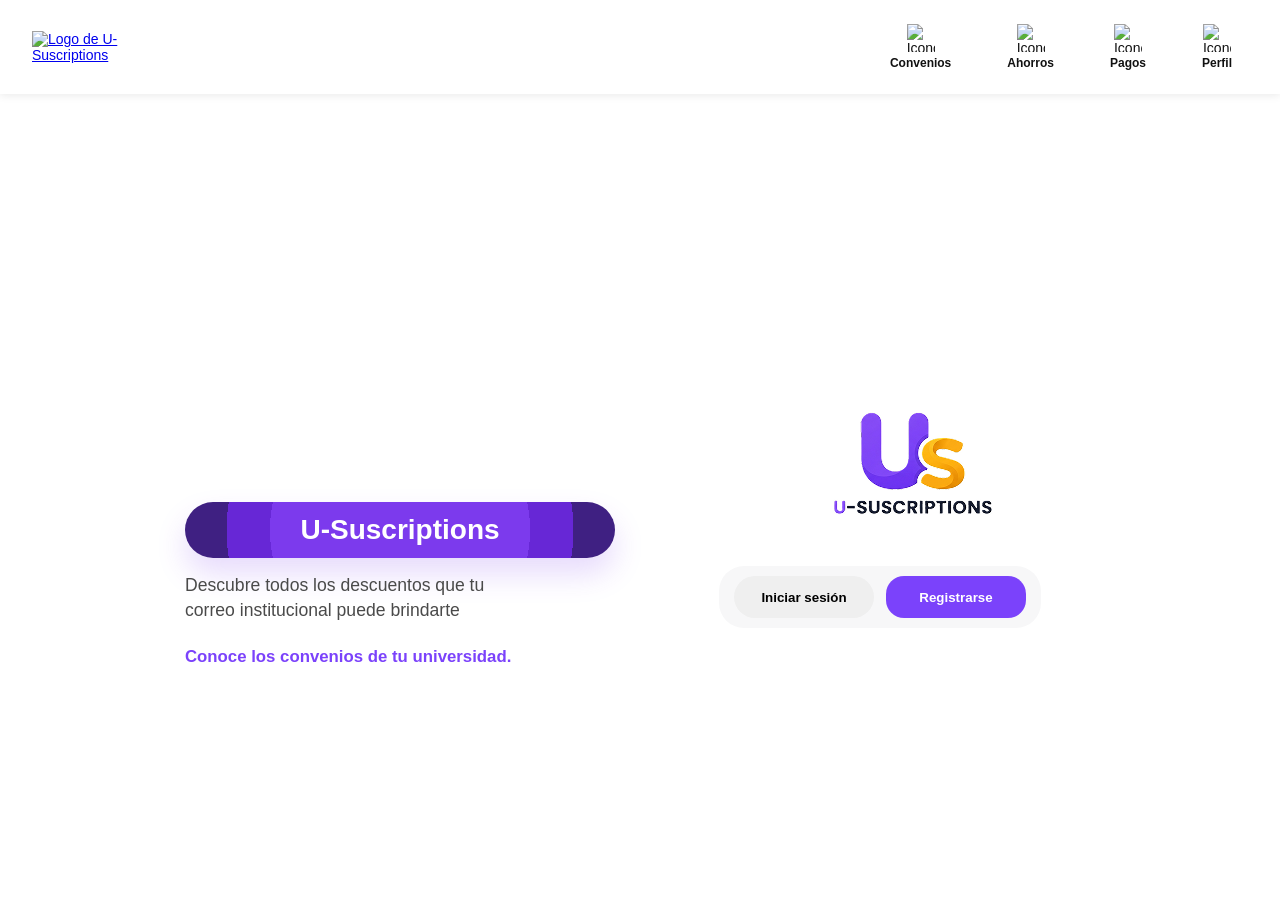
==== commit d7e4a896: "Errores corregidos gracias a la revision del grupo 6, mas correcion de problemas en etiquetas y uso " ====
--- a/index.html
+++ b/index.html
@@ -41,11 +41,6 @@
                 <span>Pagos</span>
             </a>
             </li>
-
-            <button id="menu-Notificaciones">
-                <img src="images/iconos/icono-notificaciones.png" alt="Icono de pagos">
-                <span>Notificaciones</span>
-            </button>
             <li>
             <a href="pages/perfil.html">
                 <img src="images/iconos/icono-perfil.png" alt="Icono de perfil">
@@ -79,7 +74,7 @@
             <div class="initial-actions" id="initialActions">
                 <div class="logo-placeholder-right"></div> 
                 <div class="actions-pill-container">
-                    <button type="button"  id="btnShowLogin">Iniciar sesión</button>
+                    <button type="button" id="btnShowLogin">Iniciar sesión</button>
                     <button type="button" class="btn-solid-purple" id="btnShowRegister">Registrarse</button>
                 </div>
             </div>
@@ -87,7 +82,7 @@
             <div class="form-card hidden" id="loginFormCard">
                 <div class="card-header">
                     <h2>Inicia Sesión</h2>
-                    <button type="button" class="btn-close close-to-initial" title="Volver">
+                    <button type="button" class="btn-close close-to-initial" aria-label="Volver al inicio">
                         <i class="fa-solid fa-xmark"></i>
                     </button>
                 </div>
@@ -103,7 +98,7 @@
                         <label for="login-password">Contraseña</label>
                         <div class="input-password-wrapper">
                             <input type="password" id="login-password" placeholder="••••••••" required>
-                            <i class="fa-regular fa-eye-slash toggle-password" data-target="login-password"></i>
+                            <button type="button" class="toggle-password fa-regular fa-eye-slash" data-target="login-password" aria-label="Mostrar contraseña"></button>
                         </div>
                     </div>
 
@@ -120,7 +115,7 @@
             <div class="form-card hidden" id="registerFormCard">
                 <div class="card-header">
                     <h2>Crea tu Cuenta</h2>
-                    <button type="button" class="btn-close close-to-initial" title="Volver">
+                    <button type="button" class="btn-close close-to-initial" aria-label="Volver al inicio">
                         <i class="fa-solid fa-xmark"></i>
                     </button>
                 </div>
@@ -145,7 +140,7 @@
                         <label for="reg-password">Contraseña</label>
                         <div class="input-password-wrapper">
                             <input type="password" id="reg-password" placeholder="••••••••">
-                            <i class="fa-regular fa-eye-slash toggle-password" data-target="reg-password"></i>
+                            <button type="button" class="toggle-password fa-regular fa-eye-slash" data-target="reg-password" aria-label="Mostrar contraseña"></button>
                         </div>
                         <span class="field-hint">Mínimo 8 caracteres, incluya una mayúscula y un número</span>
                     </div>
@@ -154,7 +149,7 @@
                         <label for="confirm-password">Confirmar contraseña</label>
                         <div class="input-password-wrapper">
                             <input type="password" id="confirm-password" placeholder="••••••••">
-                            <i class="fa-regular fa-eye-slash toggle-password" data-target="confirm-password"></i>
+                            <button type="button" class="toggle-password fa-regular fa-eye-slash" data-target="confirm-password" aria-label="Mostrar contraseña"></button>
                         </div>
                     </div>
 
@@ -172,78 +167,83 @@
         </section>
 
     </main>
-        <script src="js/notificaciones.js"></script>
-        <script>
-            const heroContainer = document.getElementById('heroContainer');
-            const initialActions = document.getElementById('initialActions');
-            const loginFormCard = document.getElementById('loginFormCard');
-            const registerFormCard = document.getElementById('registerFormCard');
-
-            const btnShowLogin = document.getElementById('btnShowLogin');
-            const btnShowRegister = document.getElementById('btnShowRegister');
-            const linkToRegister = document.getElementById('linkToRegister');
-            const linkToLogin = document.getElementById('linkToLogin');
-            const closeButtons = document.querySelectorAll('.close-to-initial');
-
-            const registerForm = registerFormCard.querySelector('form');
-
-            function openForm(formToShow) {
-                heroContainer.classList.add('shift-left');
-                initialActions.classList.add('hidden');
+
+    <script>
+        const heroContainer = document.getElementById('heroContainer');
+        const initialActions = document.getElementById('initialActions');
+        const loginFormCard = document.getElementById('loginFormCard');
+        const registerFormCard = document.getElementById('registerFormCard');
+
+        const btnShowLogin = document.getElementById('btnShowLogin');
+        const btnShowRegister = document.getElementById('btnShowRegister');
+        const linkToRegister = document.getElementById('linkToRegister');
+        const linkToLogin = document.getElementById('linkToLogin');
+        const closeButtons = document.querySelectorAll('.close-to-initial');
+
+        const registerForm = registerFormCard.querySelector('form');
+
+        function openForm(formToShow) {
+            heroContainer.classList.add('shift-left');
+            initialActions.classList.add('hidden');
+            
+            loginFormCard.classList.add('hidden');
+            registerFormCard.classList.add('hidden');
+            formToShow.classList.remove('hidden');
+        }
+
+        function resetToInitial() {
+            heroContainer.classList.remove('shift-left');
+            loginFormCard.classList.add('hidden');
+            registerFormCard.classList.add('hidden');
+            initialActions.classList.remove('hidden');
+        }
+
+        btnShowLogin.addEventListener('click', () => openForm(loginFormCard));
+        btnShowRegister.addEventListener('click', () => openForm(registerFormCard));
+        linkToRegister.addEventListener('click', (e) => { e.preventDefault(); openForm(registerFormCard); });
+        linkToLogin.addEventListener('click', (e) => { e.preventDefault(); openForm(loginFormCard); });
+
+        closeButtons.forEach(btn => {
+            btn.addEventListener('click', resetToInitial);
+        });
+
+        registerForm.addEventListener('submit', (e) => {
+            e.preventDefault(); 
+            registerForm.reset();
+            resetToInitial();
+        });
+
+        const regEmailInput = document.getElementById('register-email');
+        const regEmailGroup = document.getElementById('register-email-group');
+
+        regEmailInput.addEventListener('input', () => {
+            if (regEmailInput.value.trim() !== '') {
+                regEmailGroup.classList.remove('error');
+            } else {
+                regEmailGroup.classList.add('error');
+            }
+        });
+
+        const togglePasswordButtons = document.querySelectorAll('.toggle-password');
+        togglePasswordButtons.forEach(button => {
+            button.addEventListener('click', () => {
+                const targetId = button.getAttribute('data-target');
+                const passwordInput = document.getElementById(targetId);
+                const type = passwordInput.getAttribute('type') === 'password' ? 'text' : 'password';
+                passwordInput.setAttribute('type', type);
                 
-                loginFormCard.classList.add('hidden');
-                registerFormCard.classList.add('hidden');
-                formToShow.classList.remove('hidden');
-            }
-
-            function resetToInitial() {
-                heroContainer.classList.remove('shift-left');
-                loginFormCard.classList.add('hidden');
-                registerFormCard.classList.add('hidden');
-                initialActions.classList.remove('hidden');
-            }
-
-            btnShowLogin.addEventListener('click', () => openForm(loginFormCard));
-            btnShowRegister.addEventListener('click', () => openForm(registerFormCard));
-            linkToRegister.addEventListener('click', (e) => { e.preventDefault(); openForm(registerFormCard); });
-            linkToLogin.addEventListener('click', (e) => { e.preventDefault(); openForm(loginFormCard); });
-
-            closeButtons.forEach(btn => {
-                btn.addEventListener('click', resetToInitial);
-            });
-
-            registerForm.addEventListener('submit', (e) => {
-                e.preventDefault(); 
-                
-
-                registerForm.reset();
-
-                resetToInitial();
-            });
-
-            const regEmailInput = document.getElementById('register-email');
-            const regEmailGroup = document.getElementById('register-email-group');
-
-            regEmailInput.addEventListener('input', () => {
-                if (regEmailInput.value.trim() !== '') {
-                    regEmailGroup.classList.remove('error');
+                if (type === 'text') {
+                    button.classList.remove('fa-eye-slash');
+                    button.classList.add('fa-eye');
+                    button.setAttribute('aria-label', 'Ocultar contraseña');
                 } else {
-                    regEmailGroup.classList.add('error');
+                    button.classList.remove('fa-eye');
+                    button.classList.add('fa-eye-slash');
+                    button.setAttribute('aria-label', 'Mostrar contraseña');
                 }
             });
-
-            const togglePasswordIcons = document.querySelectorAll('.toggle-password');
-            togglePasswordIcons.forEach(icon => {
-                icon.addEventListener('click', () => {
-                    const targetId = icon.getAttribute('data-target');
-                    const passwordInput = document.getElementById(targetId);
-                    const type = passwordInput.getAttribute('type') === 'password' ? 'text' : 'password';
-                    passwordInput.setAttribute('type', type);
-                    icon.classList.toggle('fa-eye');
-                    icon.classList.toggle('fa-eye-slash');
-                });
-            });
-        </script>
+        });
+    </script>
 
 </body>
 </html>
--- a/css/login.css
+++ b/css/login.css
@@ -256,17 +256,39 @@
     position: relative;
     display: flex;
     align-items: center;
+    width: 100%;
 }
 
 .input-password-wrapper input {
-    padding-right: 38px;
-}
-
-.toggle-password {
+    padding-right: 40px;
+}
+
+/* Botón transparente perfectamente centrado para el ícono */
+.btn-toggle-password {
+    background: transparent;
+    border: none;
+    cursor: pointer;
+    padding: 0;
+    width: auto;
+    height: auto;
+    display: flex;
+    align-items: center;
+    justify-content: center;
     position: absolute;
     right: 12px;
-    color: #444;
-    cursor: pointer;
+    top: 50%;
+    transform: translateY(-50%);
+    color: var(--text-muted);
+    transition: color 0.2s ease;
+}
+
+.btn-toggle-password:hover {
+    color: var(--purple-main);
+}
+
+/* Tamaño y comportamiento del ícono dentro del botón */
+.toggle-password {
+    font-size: 0.95rem;
 }
 
 .field-hint {
@@ -405,4 +427,4 @@
         padding: 20px;
         border-radius: 25px;
     }
-}
+}
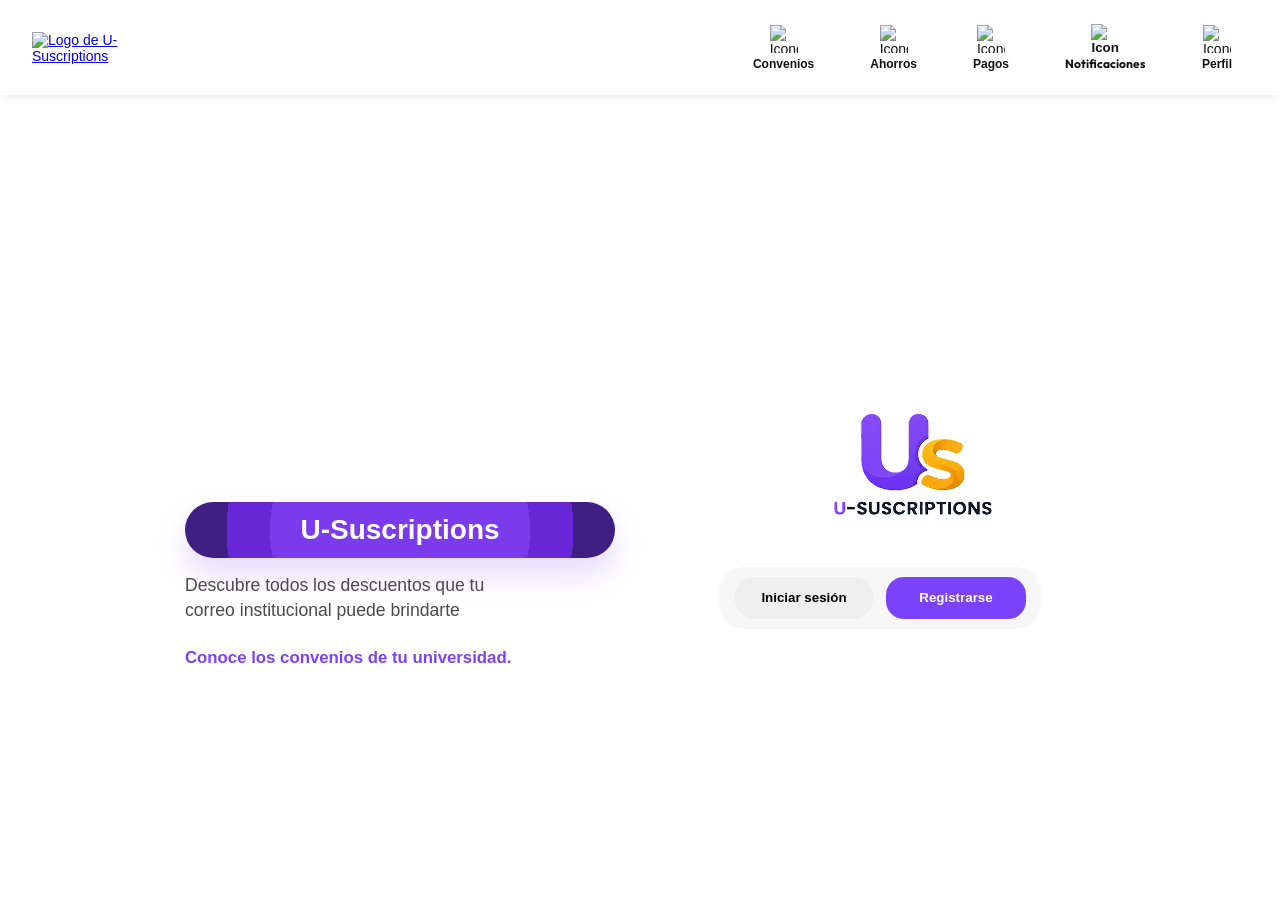
==== commit 5259803c: "Merge branch 'master' into anthony_uribe" ====
--- a/index.html
+++ b/index.html
@@ -41,6 +41,11 @@
                 <span>Pagos</span>
             </a>
             </li>
+
+            <button id="menu-Notificaciones">
+                <img src="images/iconos/icono-notificaciones.png" alt="Icono de pagos">
+                <span>Notificaciones</span>
+            </button>
             <li>
             <a href="pages/perfil.html">
                 <img src="images/iconos/icono-perfil.png" alt="Icono de perfil">
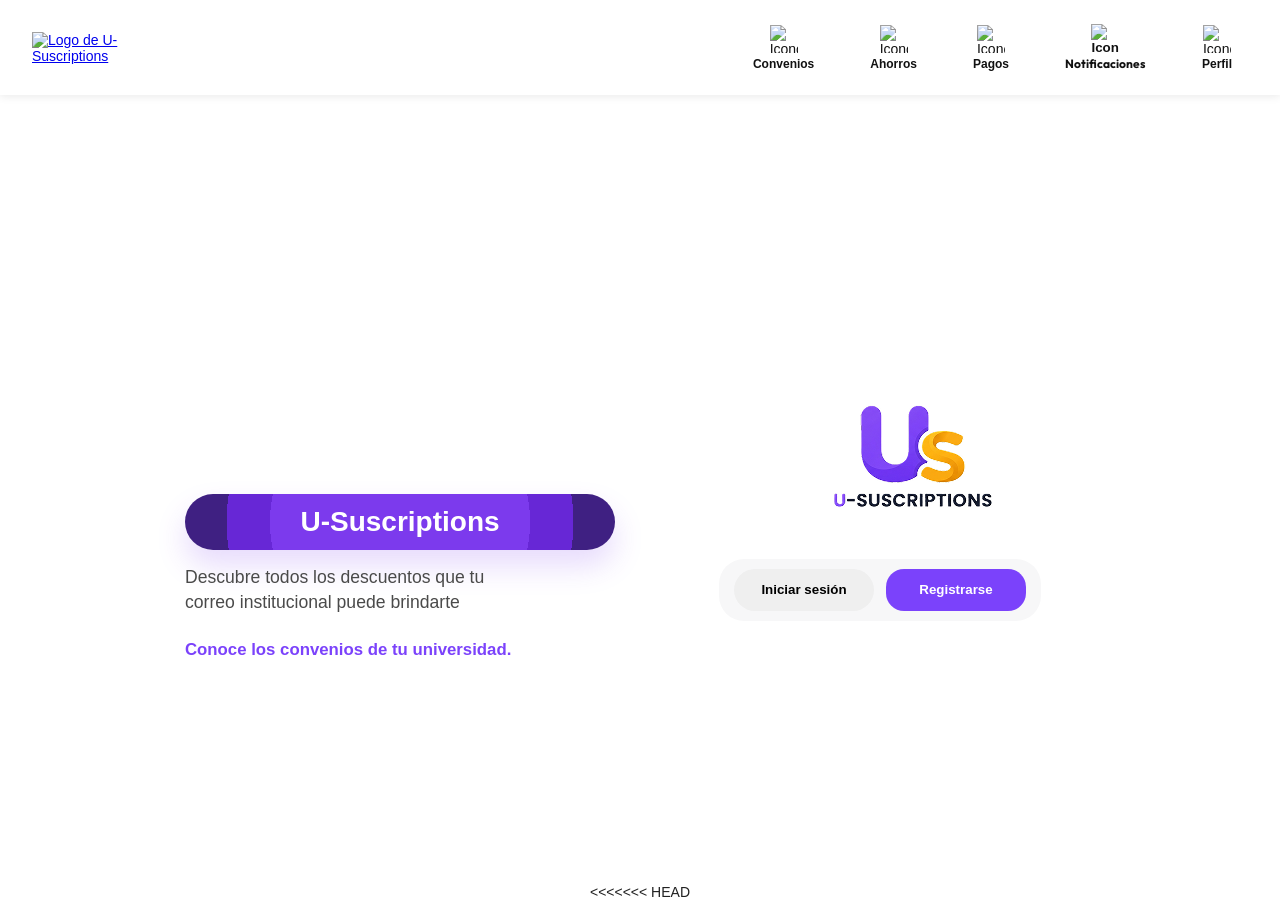
==== commit 0b583161: "feat: implementar visibilidad funcional de contraseña y placeholders limpios en formularios" ====
--- a/index.html
+++ b/index.html
@@ -172,12 +172,21 @@
         </section>
 
     </main>
+<<<<<<< HEAD
 
     <script>
         const heroContainer = document.getElementById('heroContainer');
         const initialActions = document.getElementById('initialActions');
         const loginFormCard = document.getElementById('loginFormCard');
         const registerFormCard = document.getElementById('registerFormCard');
+=======
+        <script src="js/notificaciones.js"></script>
+        <script>
+            const heroContainer = document.getElementById('heroContainer');
+            const initialActions = document.getElementById('initialActions');
+            const loginFormCard = document.getElementById('loginFormCard');
+            const registerFormCard = document.getElementById('registerFormCard');
+>>>>>>> c4f86ccb7b5971a7f33b834cf2983e58a1143f03
 
         const btnShowLogin = document.getElementById('btnShowLogin');
         const btnShowRegister = document.getElementById('btnShowRegister');
